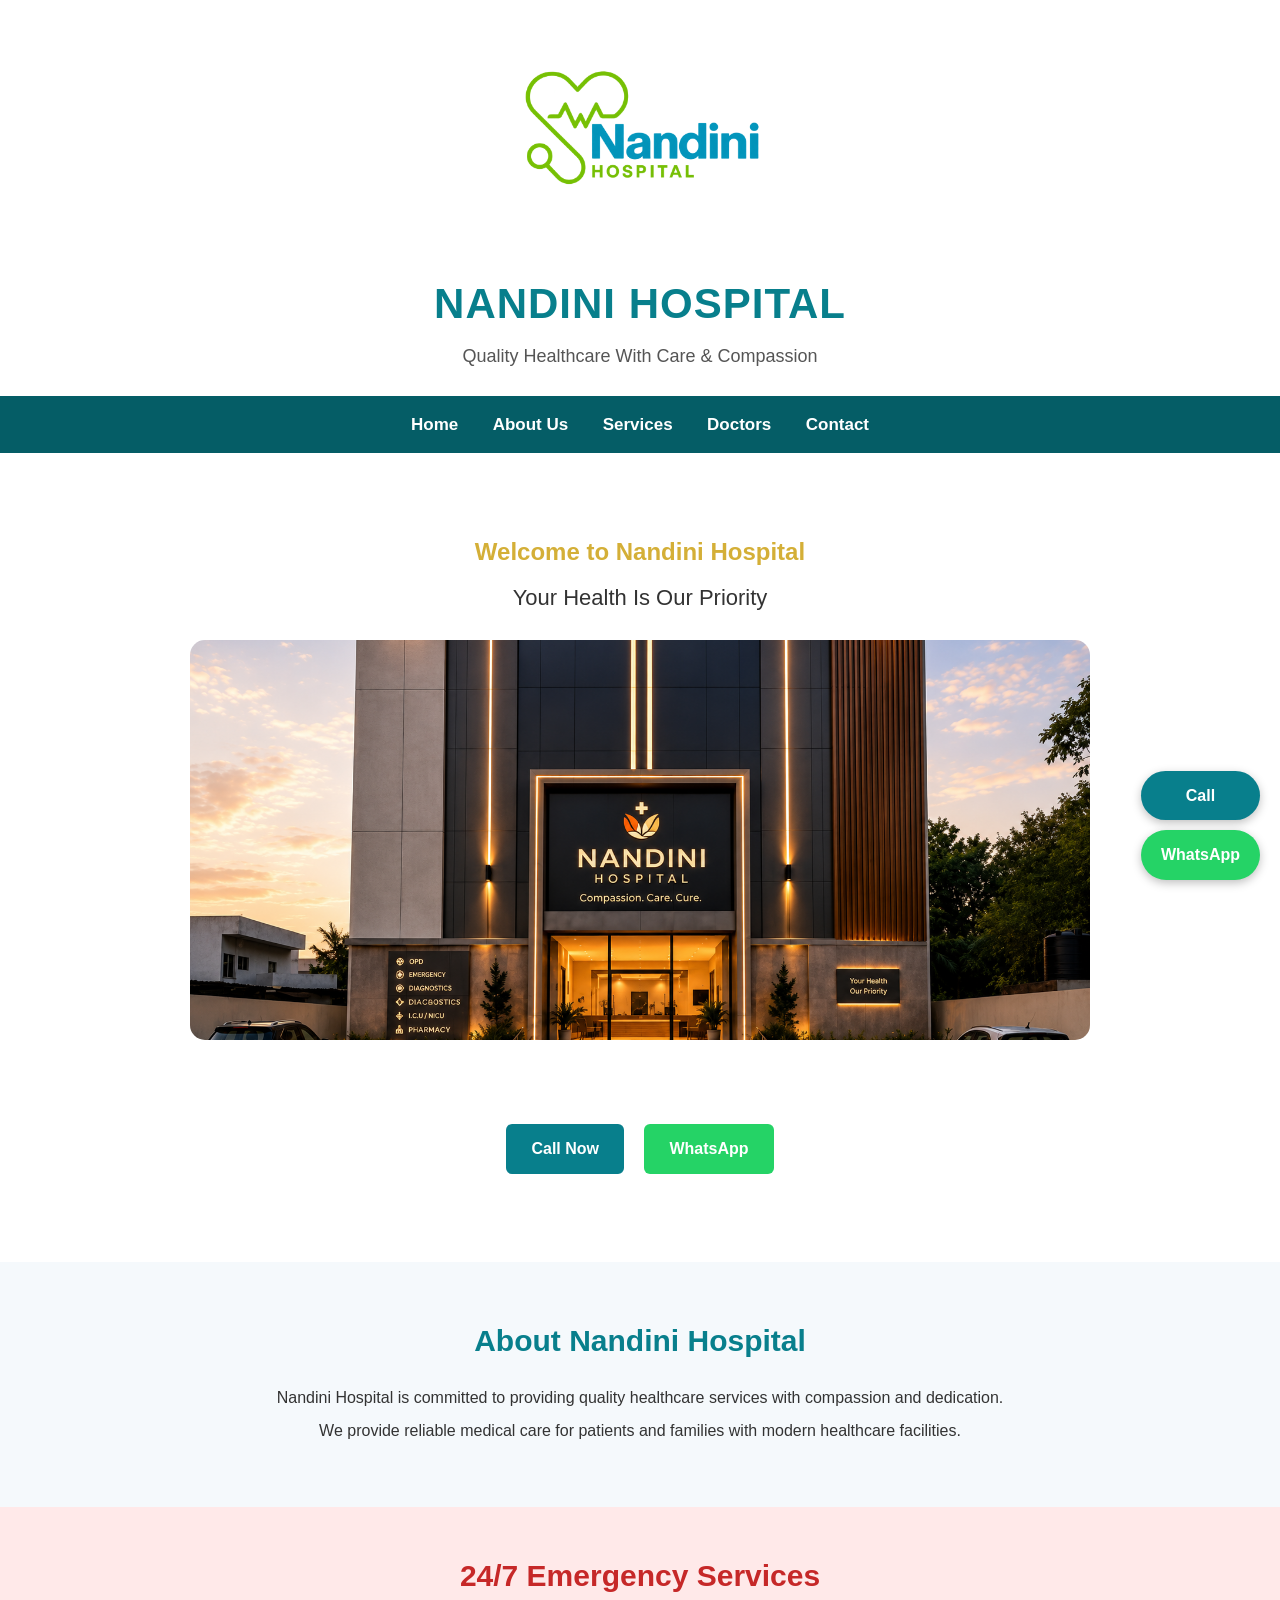
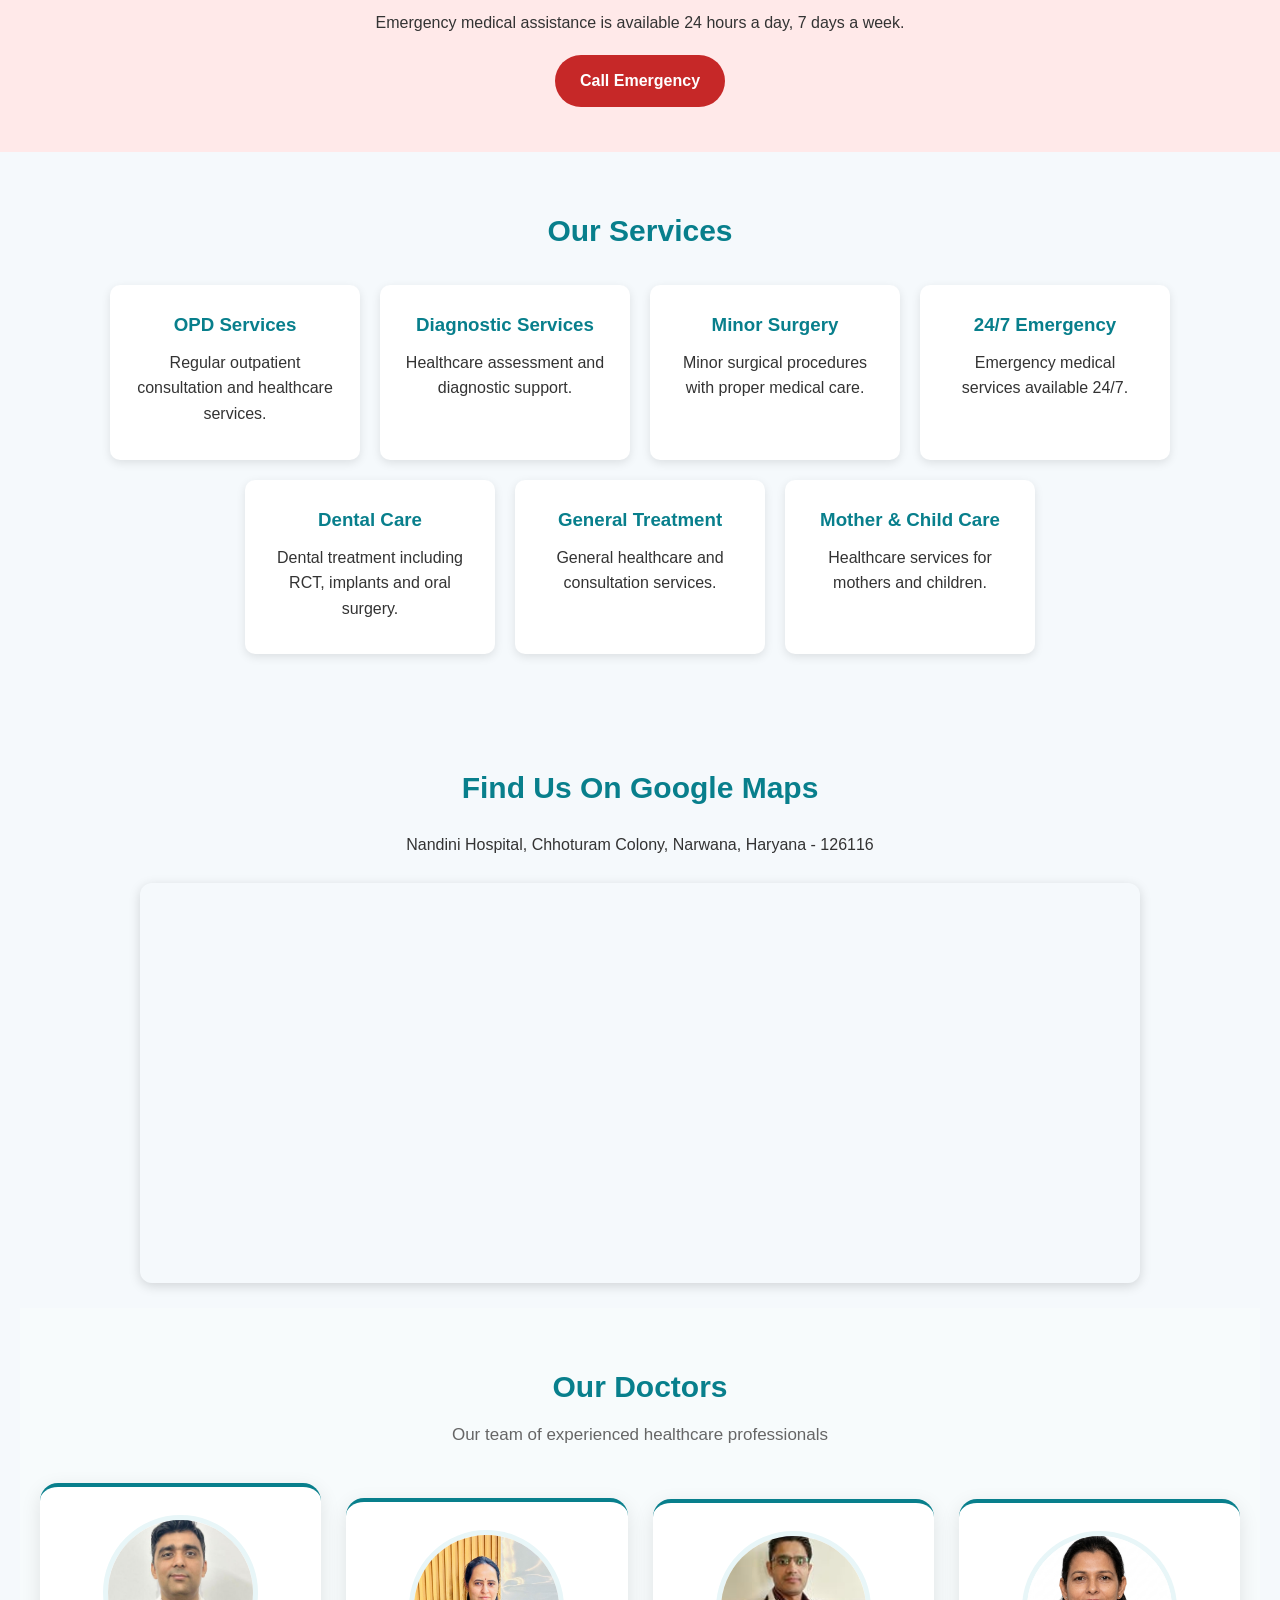
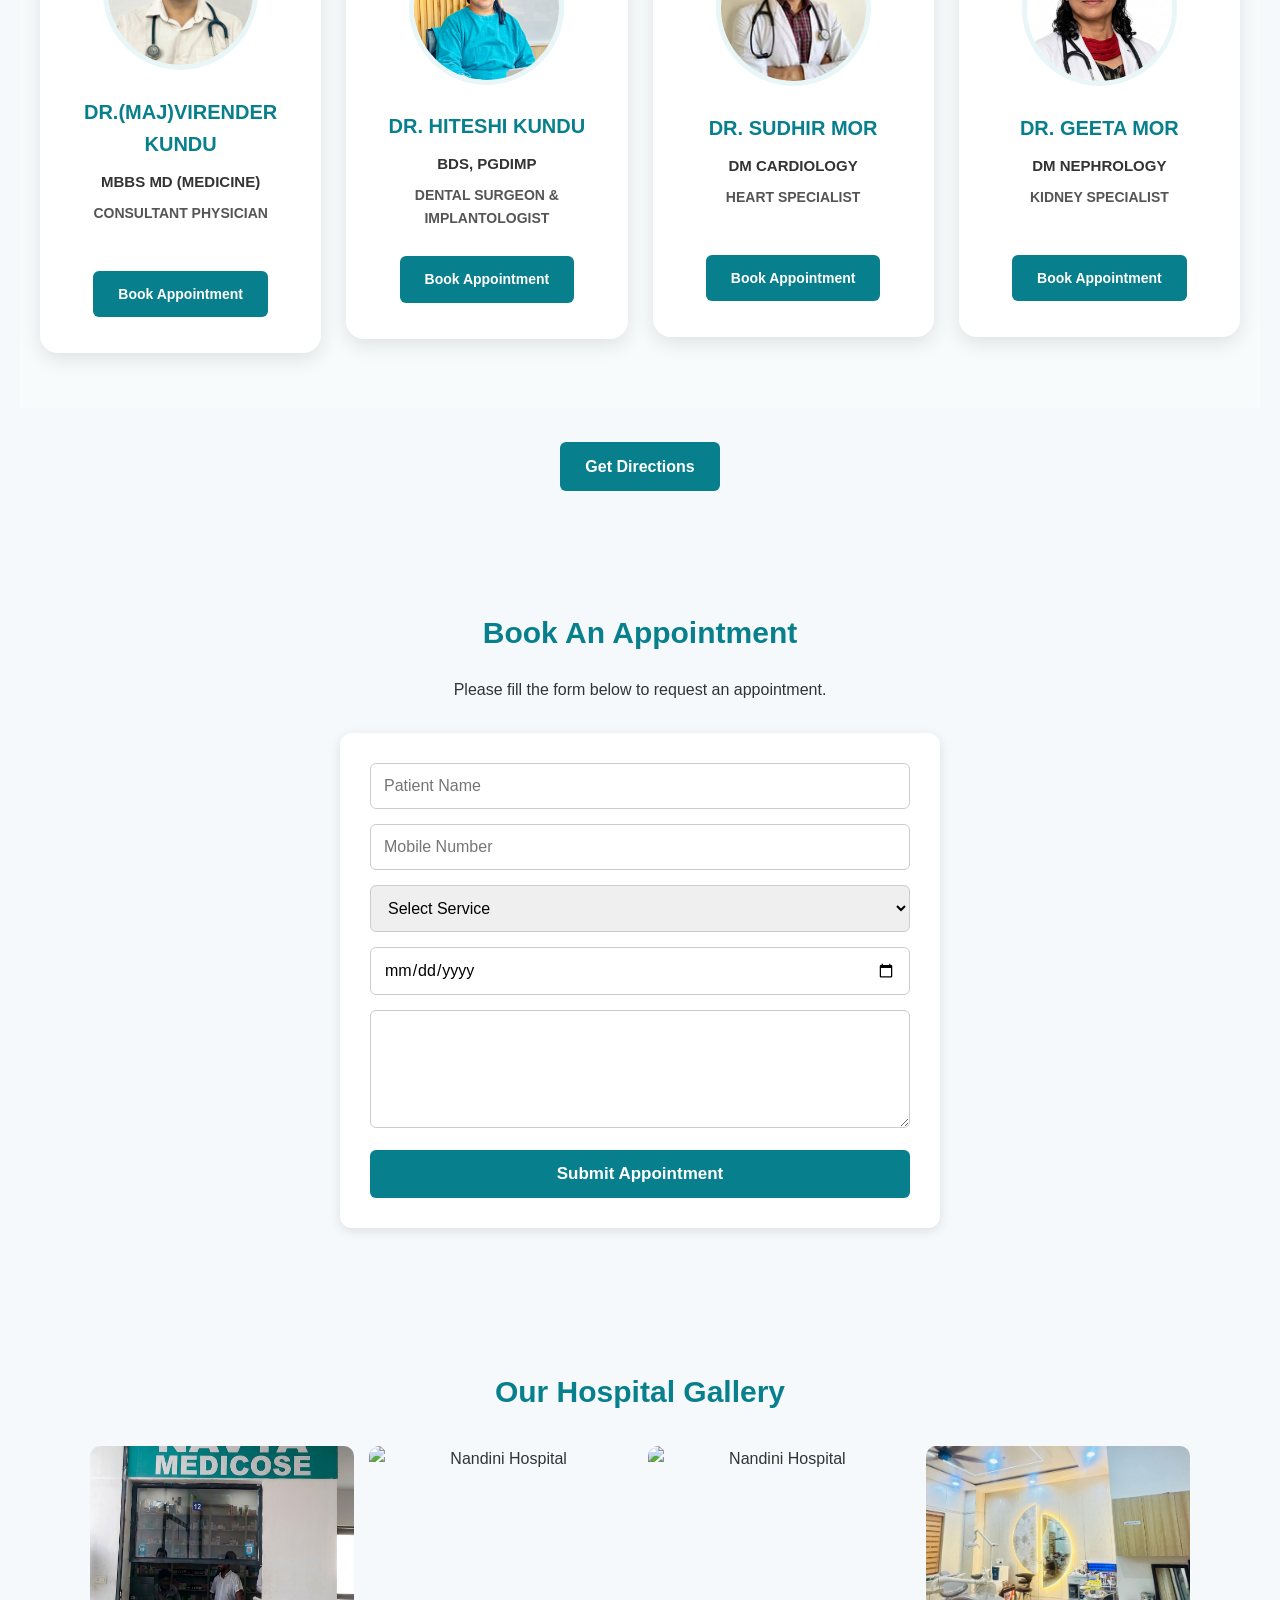
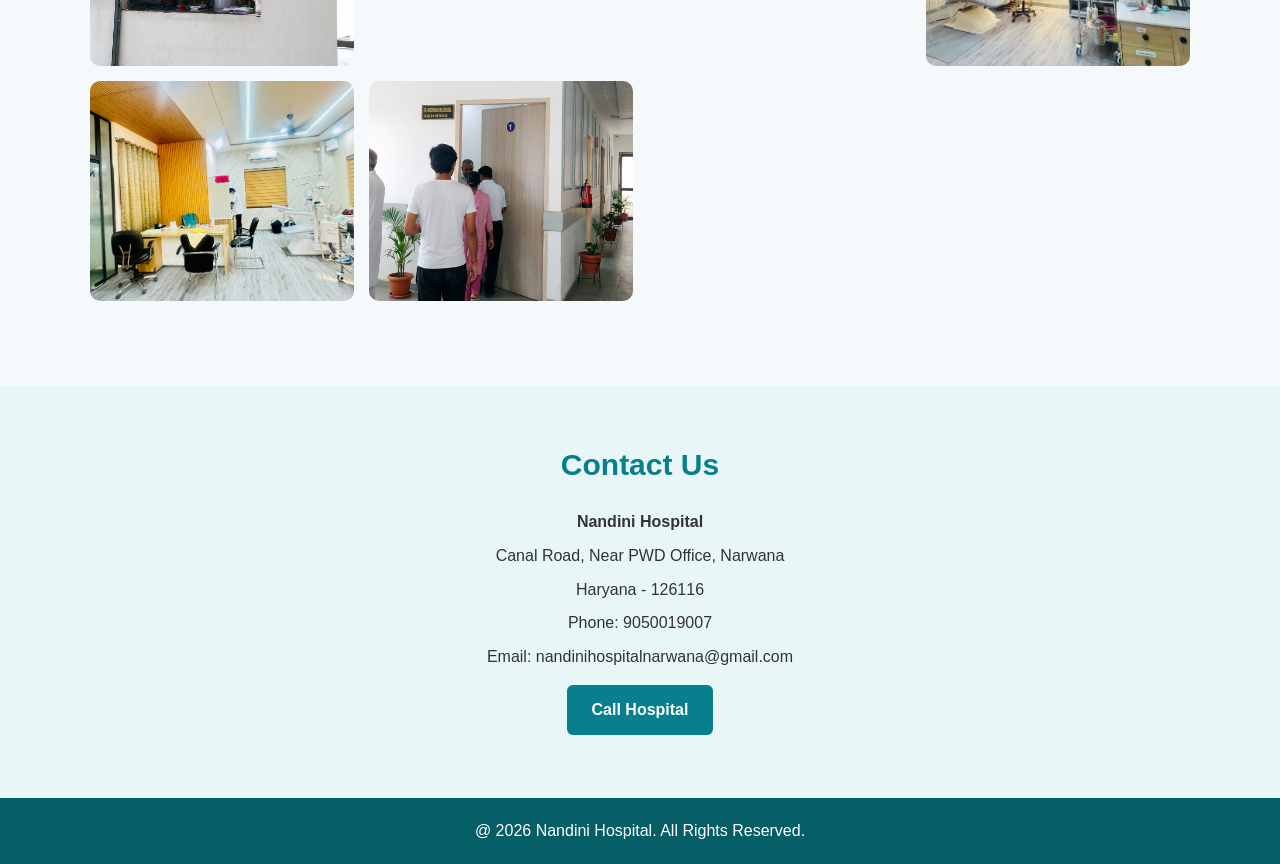
==== index.html @ 89ed4649 "Add files via upload" ====
<!DOCTYPE html>
<html lang="en">
<head>
    <meta charset="UTF-8">
     <meta name="viewport"
          content="width=device-width, initial-scale=1.0">

    <title>Nandini Hospital | Narwana</title>

    <meta name="description"
          content="Nandini Hospital Narwana provides quality healthcare services and 24�7 emergency care.">

    <meta name="keywords"
          content="Nandini Hospital Narwana, hospital Narwana, emergency hospital Narwana">

    <link rel="stylesheet" href="style.css">

</head>

<body>

<header class="hospital-header">
     
     <div class="logo-box">
    <img src="./logo.jpg" alt="Nandini Hospital Logo">
     </div>

    <div class="hospital-title">
        <h1>NANDINI HOSPITAL</h1>
        <p>Quality Healthcare With Care & Compassion</p>
    </div>

</header>


<nav>
    <a href="#home">Home</a>
    <a href="#about">About Us</a>
    <a href="#services">Services</a>
    <a href="#doctors">Doctors</a>
    <a href="#contact">Contact</a>
</nav>


<section id="home" class="hero">

    <h1 class="welcome-title">Welcome to Nandini Hospital</h1>

    <p>Your Health Is Our Priority</p>

    <img src="newhospital.jpg" alt="Nandini Hospital">

    <br><br>

    <a href="tel:+919050019007" class="button">
        Call Now
    </a>

    <a href="https://wa.me/919050019007"
       class="button whatsapp"
       target="_blank">
        WhatsApp
    </a>

</section>


<section id="about">

    <h2>About Nandini Hospital</h2>

    <p>
        Nandini Hospital is committed to providing quality healthcare
        services with compassion and dedication.
    </p>

    <p>
        We provide reliable medical care for patients and families
        with modern healthcare facilities.
    </p>

</section>


<section class="emergency">

    <h2>24/7 Emergency Services</h2>

    <p>
        Emergency medical assistance is available 24 hours a day,
        7 days a week.
    </p>

    <a href="tel:+919050019007" class="emergency-button">
        Call Emergency
    </a>

</section>

<section id="services">

    <h2>Our Services</h2>

    <div class="services">

        <div class="card">
            <h3>OPD Services</h3>
            <p>
                Regular outpatient consultation and healthcare services.
            </p>
        </div>

        <div class="card">
            <h3>Diagnostic Services</h3>
            <p>
                Healthcare assessment and diagnostic support.
            </p>
        </div>

        <div class="card">
            <h3>Minor Surgery</h3>
            <p>
                Minor surgical procedures with proper medical care.
            </p>
        </div>

        <div class="card">
            <h3>24/7 Emergency</h3>
            <p>
                Emergency medical services available 24/7.
            </p>
        </div>

        <div class="card">
            <h3>Dental Care</h3>
            <p>
                Dental treatment including RCT, implants and oral surgery.
            </p>
        </div>

        <div class="card">
            <h3>General Treatment</h3>
            <p>
                General healthcare and consultation services.
            </p>
        </div>

        <div class="card">
            <h3>Mother & Child Care</h3>
            <p>
                Healthcare services for mothers and children.
            </p>
        </div>

    </div>

</section>




<section id="location">

    <h2>Find Us On Google Maps</h2>

    <p>
        Nandini Hospital, Chhoturam Colony, Narwana,
        Haryana - 126116
    </p>

    <div class="map-container">

        <iframe
            src="https://www.google.com/maps?q=29.588446,76.118656&z=17&output=embed"
            width="100%"
            height="400"
            style="border:0;"
            allowfullscreen=""
            loading="lazy">
        </iframe>

    </div>

<section id="doctors">

    <h2>Our Doctors</h2>

    <p class="section-subtitle">
        Our team of experienced healthcare professionals
    </p>

    <div class="doctor-container">

        <!-- Doctor 1 -->
        <div class="doctor-card">

            <img src="doctor1.jpg" alt="Dr. Virender Kundu">

            <h3>DR.(MAJ)VIRENDER KUNDU</h3>

            <p class="doctor-qualification">
                MBBS MD (MEDICINE)
            </p>

            <p class="doctor-speciality">
                CONSULTANT PHYSICIAN
            </p>

            <a href="#appointment" class="button">
                Book Appointment
            </a>

        </div>


        <!-- Doctor 2 -->
        <div class="doctor-card">

            <img src="newdoctor2.jpg" alt="Dr. Hiteshi Kundu">

            <h3>DR. HITESHI KUNDU</h3>

            <p class="doctor-qualification">
                BDS, PGDIMP
            </p>

            <p class="doctor-speciality">
                DENTAL SURGEON & IMPLANTOLOGIST
            </p>

            <a href="#appointment" class="button">
                Book Appointment
            </a>

        </div>


        <!-- Doctor 3 -->
        <div class="doctor-card">

            <img src="doctor3.jpg" alt="Dr. Sudhir Mor">

            <h3>DR. SUDHIR MOR</h3>

            <p class="doctor-qualification">
                DM CARDIOLOGY
            </p>

            <p class="doctor-speciality">
                HEART SPECIALIST
            </p>

            <a href="#appointment" class="button">
                Book Appointment
            </a>

        </div>


        <!-- Doctor 4 -->
        <div class="doctor-card">

            <img src="doctor4.jpg" alt="Dr. Geeta Mor">

            <h3>DR. GEETA MOR</h3>

            <p class="doctor-qualification">
                DM NEPHROLOGY
            </p>

            <p class="doctor-speciality">
                KIDNEY SPECIALIST
            </p>

            <a href="#appointment" class="button">
                Book Appointment
            </a>

        </div>

    </div>

</section>

    <br>

    <a
        href="https://maps.app.goo.gl/CZHgQeSfqoy574vm8"
        target="_blank"
        class="button">

        Get Directions

    </a>

</section>


<section id="appointment">

    <h2>Book An Appointment</h2>

    <p>
        Please fill the form below to request an appointment.
    </p>

    <form class="appointment-form">

        <input
            type="text"
            name="name"
            placeholder="Patient Name"
            required>

        <input
            type="tel"
            name="phone"
            placeholder="Mobile Number"
            required>

        <select name="service" required>

            <option value="">
                Select Service
            </option>

            <option>
                General Consultation
            </option>

            <option>
                Dental Care
            </option>

            <option>
                Root Canal Treatment
            </option>

            <option>
                Dental Implant
            </option>

            <option>
                Emergency
            </option>

            <option>
                Mother & Child Care
            </option>

        </select>

        <input
            type="date"
            name="date"
            required>

        <textarea
            name="message"
            placeholder="Write your problem / message"
            rows="5">
        </textarea>

        <button type="submit">
            Submit Appointment
        </button>

    </form>

</section>

<section id="gallery">

    <h2>Our Hospital Gallery</h2>

    <div class="gallery">

        <img src="newhospital1.jpg" alt="Nandini Hospital">
        <img src="newhospital2.jpg" alt="Nandini Hospital">
        <img src="newhospital3.jpg" alt="Nandini Hospital">
        <img src="newhospital5.jpg" alt="Nandini Hospital">
        <img src="newhospital6.jpg" alt="Nandini Hospital">
        <img src="newhospital4.jpg" alt="Nandini Hospital">
    </div>

</section>

<section id="contact">

    <h2>Contact Us</h2>

    <p>
        <strong>Nandini Hospital</strong>
    </p>

    <p>
        Canal Road, Near PWD Office, Narwana
    </p>

    <p>
        Haryana - 126116
    </p>

    <p>
        Phone: 9050019007
    </p>

    <p>
        Email: nandinihospitalnarwana@gmail.com
    </p>

    <a
        href="tel:+919050019007"
        class="button">

        Call Hospital

    </a>

</section>


<footer>

    <p>
        @ 2026 Nandini Hospital. All Rights Reserved.
    </p>

</footer>


<div class="floating-buttons">

    <a
        href="tel:+919050019007"
        class="call-button">

        Call

    </a>

    <a
        href="https://wa.me/919050019007"
        class="whatsapp-button"
        target="_blank">

        WhatsApp

    </a>

</div>


<script src="./script.js"></script>

</body>
</html>
---- style.css ----
* {
    margin: 0;
    padding: 0;
    box-sizing: border-box;
}

body {
    font-family: Arial, sans-serif;
    background: #f5f9fc;
    color: #333;
    line-height: 1.6;
}

header {
    background: #087f8c;
    color: white;
    text-align: center;
    padding: 35px 20px;
}

header h1 {
    font-size: 40px;
    margin-bottom: 8px;
}

header p {
    font-size: 18px;
}

nav {
    background: #055d66;
    text-align: center;
    padding: 15px;
}

nav a {
    color: white;
    text-decoration: none;
    margin: 0 15px;
    font-size: 17px;
    font-weight: bold;
}

nav a:hover {
    text-decoration: underline;
}

.hero {
    text-align: center;
    padding: 80px 20px;
    background: white;
}

.hero h2 {
    font-size: 38px;
    color: #087f8c;
    margin-bottom: 10px;
}

.hero p {
    font-size: 22px;
    margin-bottom: 25px;
}

.button {
    display: inline-block;
    background: #087f8c;
    color: white;
    padding: 12px 25px;
    margin: 8px;
    border-radius: 6px;
    text-decoration: none;
    font-weight: bold;
}

.button:hover {
    opacity: 0.85;
}

.whatsapp {
    background: #25d366;
}

section {
    padding: 55px 20px;
    text-align: center;
}

section h2 {
    color: #087f8c;
    font-size: 30px;
    margin-bottom: 20px;
}

section p {
    max-width: 800px;
    margin: 8px auto;
}

.services {
    display: flex;
    justify-content: center;
    flex-wrap: wrap;
    gap: 20px;
    margin-top: 30px;
}

.card {
    background: white;
    width: 250px;
    padding: 25px;
    border-radius: 10px;
    box-shadow: 0 3px 10px rgba(0,0,0,0.1);
}

.card h3 {
    color: #087f8c;
    margin-bottom: 10px;
}

.doctor {
    background: white;
    max-width: 400px;
    margin: auto;
    padding: 30px;
    border-radius: 10px;
    box-shadow: 0 3px 10px rgba(0,0,0,0.1);
}

.doctor h3 {
    color: #087f8c;
    font-size: 24px;
}

#contact {
    background: #e8f6f8;
}

footer {
    background: #055d66;
    color: white;
    text-align: center;
    padding: 20px;
}

.hero img {
    width: 90%;
    max-width: 900px;
    height: 400px;
    object-fit: cover;
    border-radius: 15px;
    margin: 25px auto;
    display: block;
}

.doctor img {
    width: 180px;
    height: 180px;
    object-fit: cover;
    border-radius: 50%;
    margin-bottom: 15px;
}

.floating-buttons {
    position: fixed;
    bottom: 20px;
    right: 20px;
    display: flex;
    flex-direction: column;
    gap: 10px;
    z-index: 9999;
}

.call-button,
.whatsapp-button {
    color: white;
    text-decoration: none;
    padding: 12px 20px;
    border-radius: 30px;
    font-weight: bold;
    box-shadow: 0 3px 10px rgba(0,0,0,0.25);
    text-align: center;
}

.call-button {
    background: #087f8c;
}

.whatsapp-button {
    background: #25d366;
}

.map-container {
    max-width: 1000px;
    margin: 25px auto;
    border-radius: 12px;
    overflow: hidden;
    box-shadow: 0 3px 12px rgba(0,0,0,0.15);
}

.map-container iframe {
    display: block;
}

.appointment-form {
    max-width: 600px;
    margin: 30px auto;
    background: white;
    padding: 30px;
    border-radius: 12px;
    box-shadow: 0 3px 12px rgba(0,0,0,0.1);
}

.appointment-form input,
.appointment-form select,
.appointment-form textarea {
    width: 100%;
    padding: 13px;
    margin-bottom: 15px;
    border: 1px solid #ccc;
    border-radius: 6px;
    font-size: 16px;
    font-family: Arial, sans-serif;
}

.appointment-form button {
    width: 100%;
    padding: 14px;
    background: #087f8c;
    color: white;
    border: none;
    border-radius: 6px;
    font-size: 17px;
    font-weight: bold;
    cursor: pointer;
}

.appointment-form button:hover {
    opacity: 0.85;
}

@media (max-width: 768px) {

    header h1 {
        font-size: 28px;
    }

    header p {
        font-size: 15px;
    }

    nav {
        padding: 10px 5px;
    }

    nav a {
        display: inline-block;
        margin: 5px 7px;
        font-size: 14px;
    }

    .hero {
        padding: 50px 15px;
    }

    .hero h2 {
        font-size: 28px;
    }

    .hero p {
        font-size: 18px;
    }

    .hero img {
        width: 100%;
        height: 250px;
    }

    section {
        padding: 40px 15px;
    }

    section h2 {
        font-size: 25px;
    }

    .card {
        width: 100%;
        max-width: 400px;
    }

    .doctor {
        width: 100%;
    }

    .appointment-form {
        padding: 20px;
    }

    .floating-buttons {
        right: 10px;
        bottom: 10px;
    }

    .call-button,
    .whatsapp-button {
        padding: 10px 15px;
        font-size: 14px;
    }

    .map-container {
        width: 100%;
    }

}
 
.hospital-header {
    flex-direction: column;
    text-align: center;
    gap: 10px;
}

.hospital-header img {
    width: 110px;
    height: 110px;
}

.hospital-header h1 {
    font-size: 28px;
}

.hospital-header p {
    font-size: 14px;
}

/* =========================
   HOSPITAL HEADER
========================= */

.hospital-header {
    width: 100%;
    min-height: 220px;

    display: flex;
    align-items: center;
    justify-content: center;

    gap: 45px;

    padding: 25px 30px;

    background: white;
}

/* Logo Box */

.logo-box {
    width: 260px;
    height: 200px;

    display: flex;
    align-items: center;
    justify-content: center;

    overflow: hidden;
}

/* BIG LOGO */

.logo-box img {
    width: 100%;
    height: 100%;

    object-fit: contain;

    display: block;
}

/* Hospital Name */

.hospital-title h1 {
    color: #087f8c;

    font-size: 46px;

    font-weight: 700;

    letter-spacing: 1px;

    margin: 0 0 8px 0;
}

.hospital-title p {
    color: #555;

    font-size: 19px;

    margin: 0;
}

.hospital-header h1 {
    color: #087f8c;
    font-size: 42px;
    letter-spacing: 1px;
    margin-bottom: 5px;
}

.hospital-header p {
    color: #555;
    font-size:18px;
}

.emergency {
    text-align: center;
    padding: 45px 20px;
    background: #ffe9e9;
}

.emergency h2 {
    color: #c62828;
    margin-bottom: 10px;
}

.emergency p {
    margin-bottom: 20px;
}

.emergency-button {
    display: inline-block;
    background: #c62828;
    color: white;
    padding: 13px 25px;
    border-radius: 30px;
    text-decoration: none;
    font-weight: bold;
}
.gallery {
    display: grid;
    grid-template-columns: repeat(4, 1fr);
    gap: 15px;
    max-width: 1100px;
    margin: 30px auto;
}

.gallery img {
    width: 100%;
    height: 220px;
    object-fit: cover;
    border-radius: 10px;
}

@media (max-width: 768px) {

    .gallery {
        grid-template-columns: repeat(2, 1fr);
    }

    .gallery img {
        height: 160px;
    }

}
.section-subtitle {
    color: #666;
    font-size: 17px;
    margin-bottom: 30px;
}

.doctor-container {
    max-width: 1200px;
    margin: 30px auto;
    display: grid;
    grid-template-columns: 1fr;
    gap: 20px;
}

.doctor-card {
    max-width: 400px;
    width: 100%;
    margin: auto;
}

.doctor-card:hover {
    transform: translateY(-8px);
    box-shadow: 0 10px 25px rgba(0,0,0,0.16);
}

.doctor-card img {
    width: 150px;
    height: 150px;
    object-fit: cover;
    border-radius: 50%;
    margin-bottom: 15px;
    border: 5px solid #e8f6f8;
}

.doctor-card h3 {
    color: #087f8c;
    font-size: 21px;
    margin-bottom: 5px;
}

.doctor-speciality {
    color: #555;
    font-weight: bold;
    margin-bottom: 12px;
}

.doctor-card .button {
    margin-top: 10px;
    font-size: 14px;
}
#doctors {
    background: #f7fbfc;
}

#doctors h2 {
    margin-bottom: 10px;
}

.section-subtitle {
    color: #666;
    font-size: 17px;
    margin-bottom: 35px;
}

.doctor-container {
    max-width: 1200px;
    margin: auto;
    display: grid;
    grid-template-columns: repeat(4, 1fr);
    gap: 25px;
}

.doctor-card {
    background: white;
    padding: 28px 20px;
    border-radius: 18px;
    text-align: center;
    box-shadow: 0 6px 20px rgba(0,0,0,0.10);
    transition: all 0.3s ease;
    border-top: 4px solid #087f8c;
}

.doctor-card:hover {
    transform: translateY(-8px);
    box-shadow: 0 12px 28px rgba(0,0,0,0.16);
}

.doctor-card img {
    width: 155px;
    height: 155px;
    object-fit: cover;
    border-radius: 50%;
    margin-bottom: 18px;
    border: 5px solid #e8f6f8;
}

.doctor-card h3 {
    color: #087f8c;
    font-size: 20px;
    margin-bottom: 10px;
}

.doctor-qualification {
    color: #333;
    font-weight: bold;
    font-size: 15px;
    margin-bottom: 6px;
}

.doctor-speciality {
    color: #555;
    font-size: 14px;
    font-weight: bold;
    min-height: 42px;
}

.doctor-card .button {
    margin-top: 15px;
    font-size: 14px;
}

/* =========================
   MOBILE HEADER
========================= */

@media (max-width: 768px) {

    .hospital-header {
        min-height: auto;

        flex-direction: column;

        gap: 10px;

        padding: 20px 15px;

        text-align: center;
    }

    .logo-box {
        width: 220px;
        height: 170px;
    }

    .hospital-title h1 {
        font-size: 30px;
    }

    .hospital-title p {
        font-size: 15px;
    }
}

h1 {
    color: #D4AF37;
}

.welcome-title {
    color: #D4AF37 !important;
}
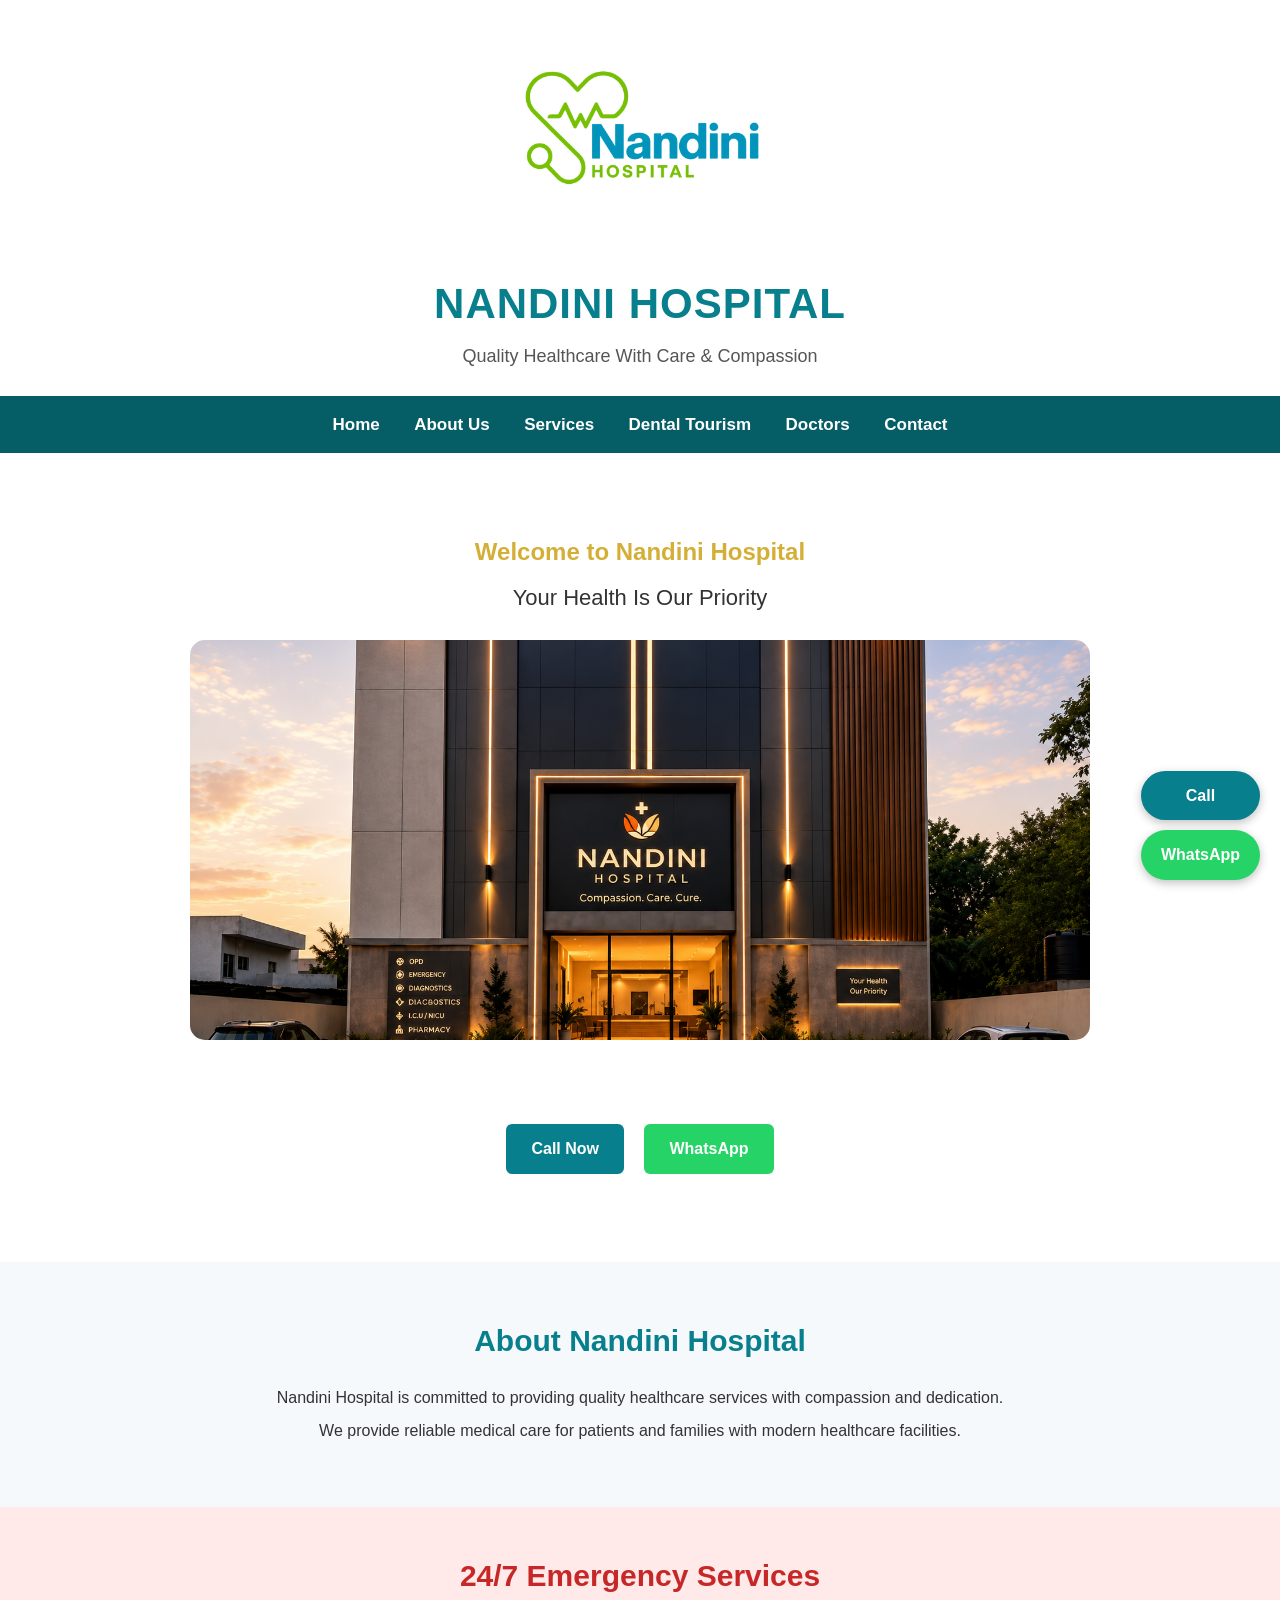
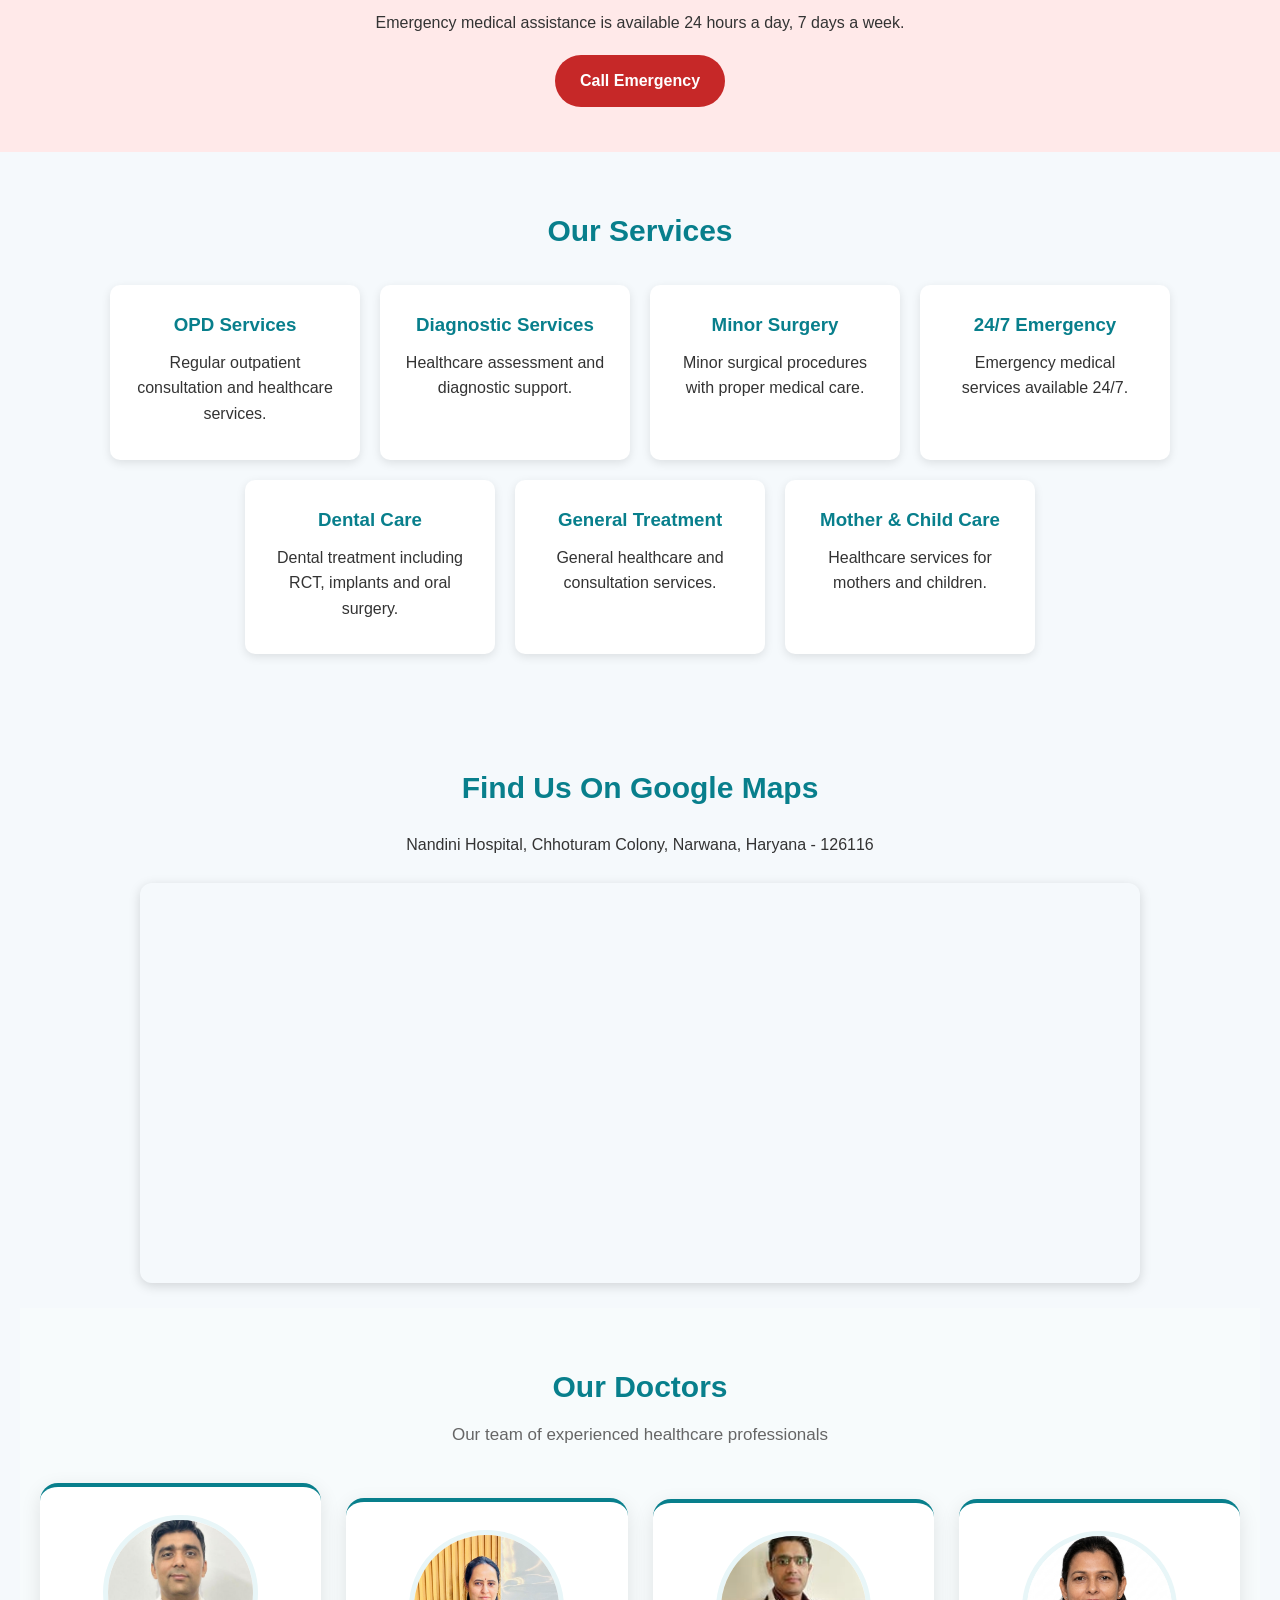
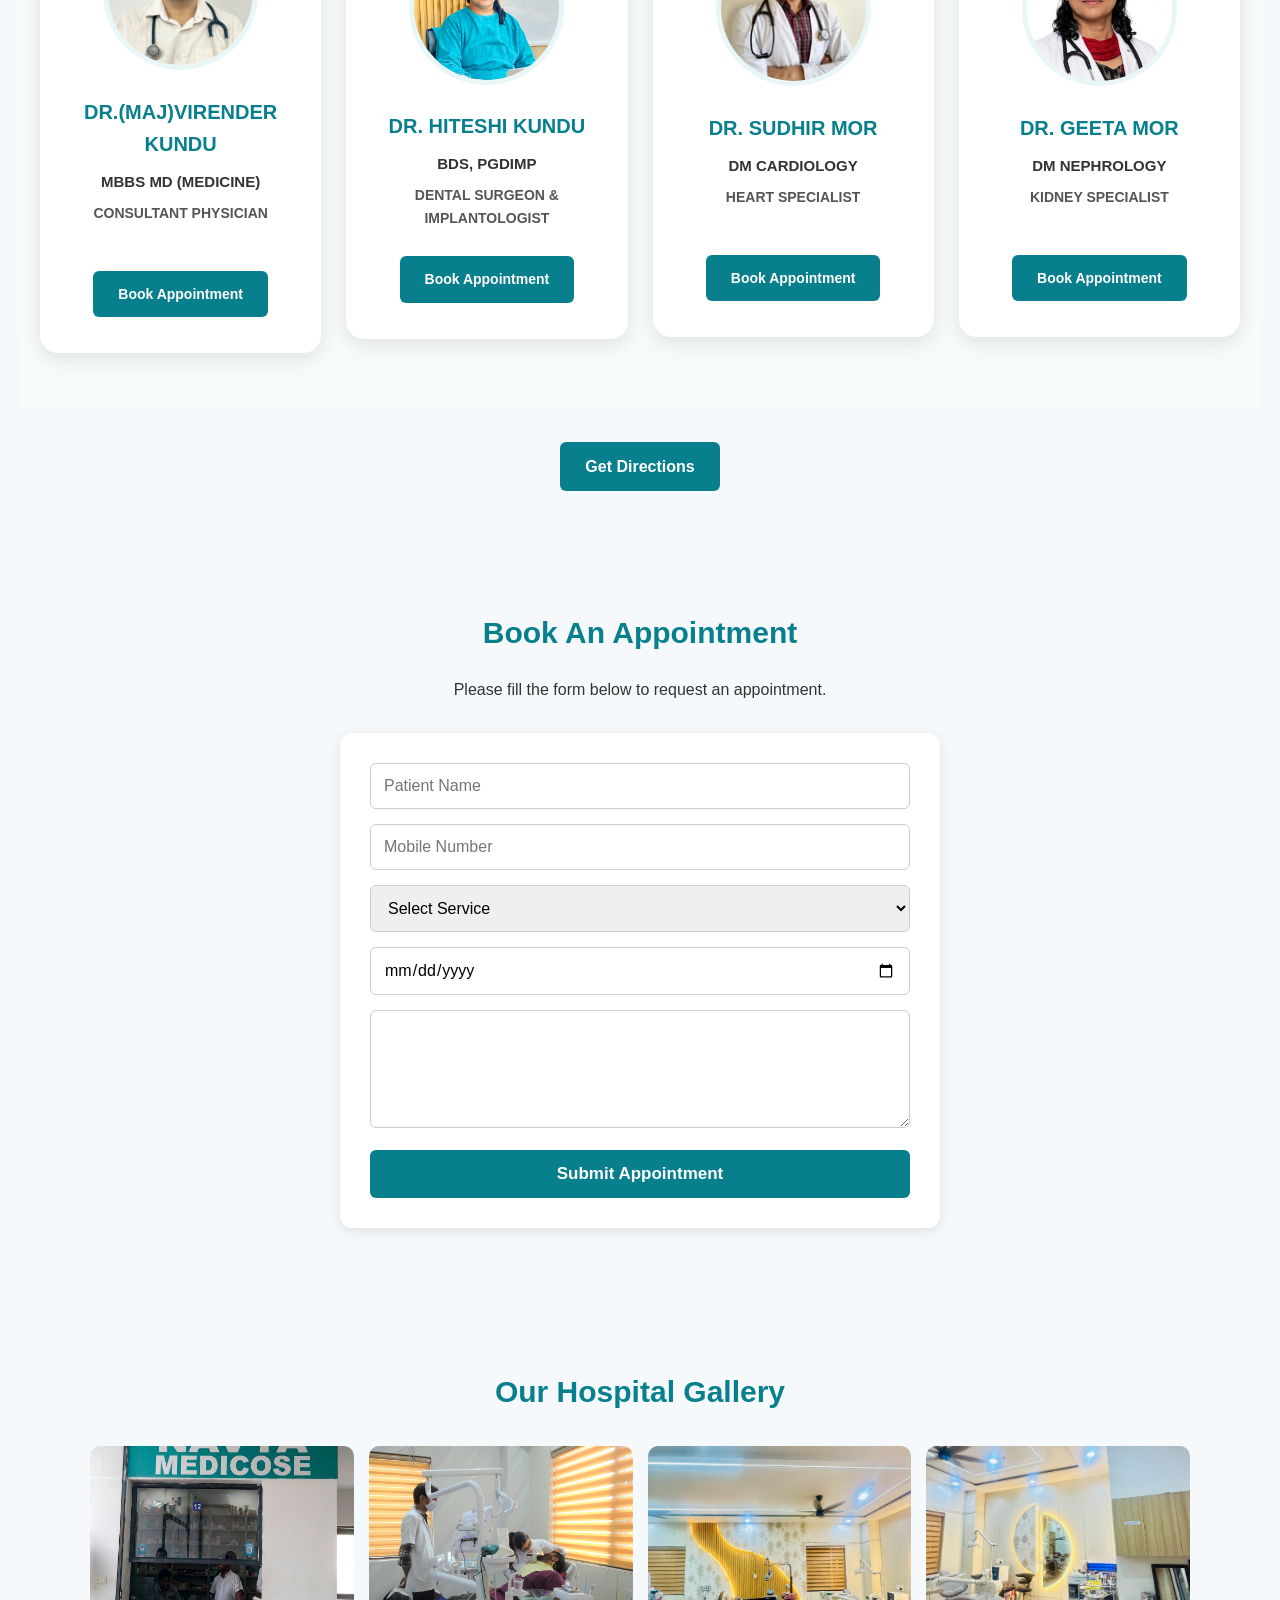
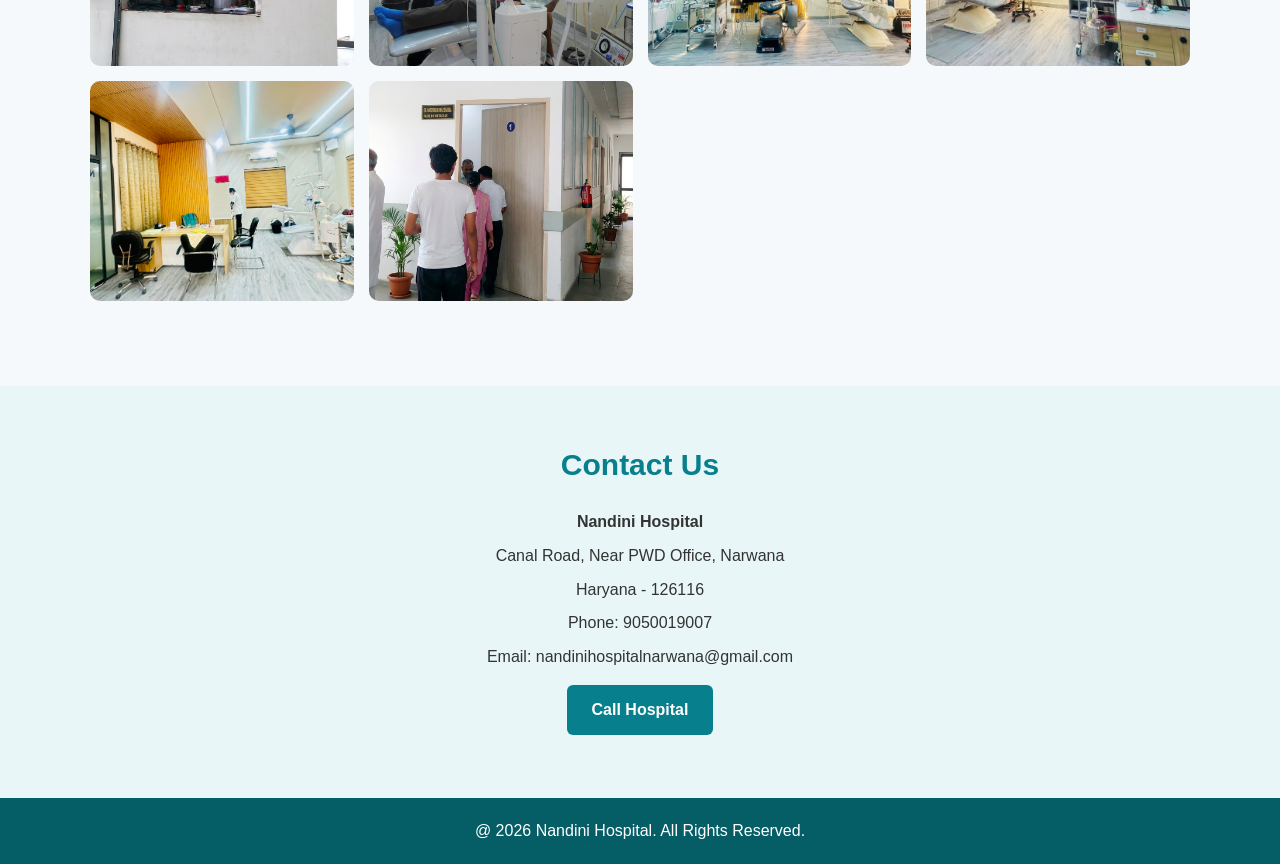
==== commit 187af918: "Update index.html" ====
--- a/index.html
+++ b/index.html
@@ -8,7 +8,7 @@
     <title>Nandini Hospital | Narwana</title>
 
     <meta name="description"
-          content="Nandini Hospital Narwana provides quality healthcare services and 24�7 emergency care.">
+          content="Nandini Hospital Narwana provides quality healthcare services and 24×7 emergency care.">
 
     <meta name="keywords"
           content="Nandini Hospital Narwana, hospital Narwana, emergency hospital Narwana">
@@ -37,6 +37,7 @@
     <a href="#home">Home</a>
     <a href="#about">About Us</a>
     <a href="#services">Services</a>
+    <a href="dental-tourism.html">Dental Tourism</a>
     <a href="#doctors">Doctors</a>
     <a href="#contact">Contact</a>
 </nav>
@@ -454,4 +455,4 @@
 <script src="./script.js"></script>
 
 </body>
-</html>+</html>
